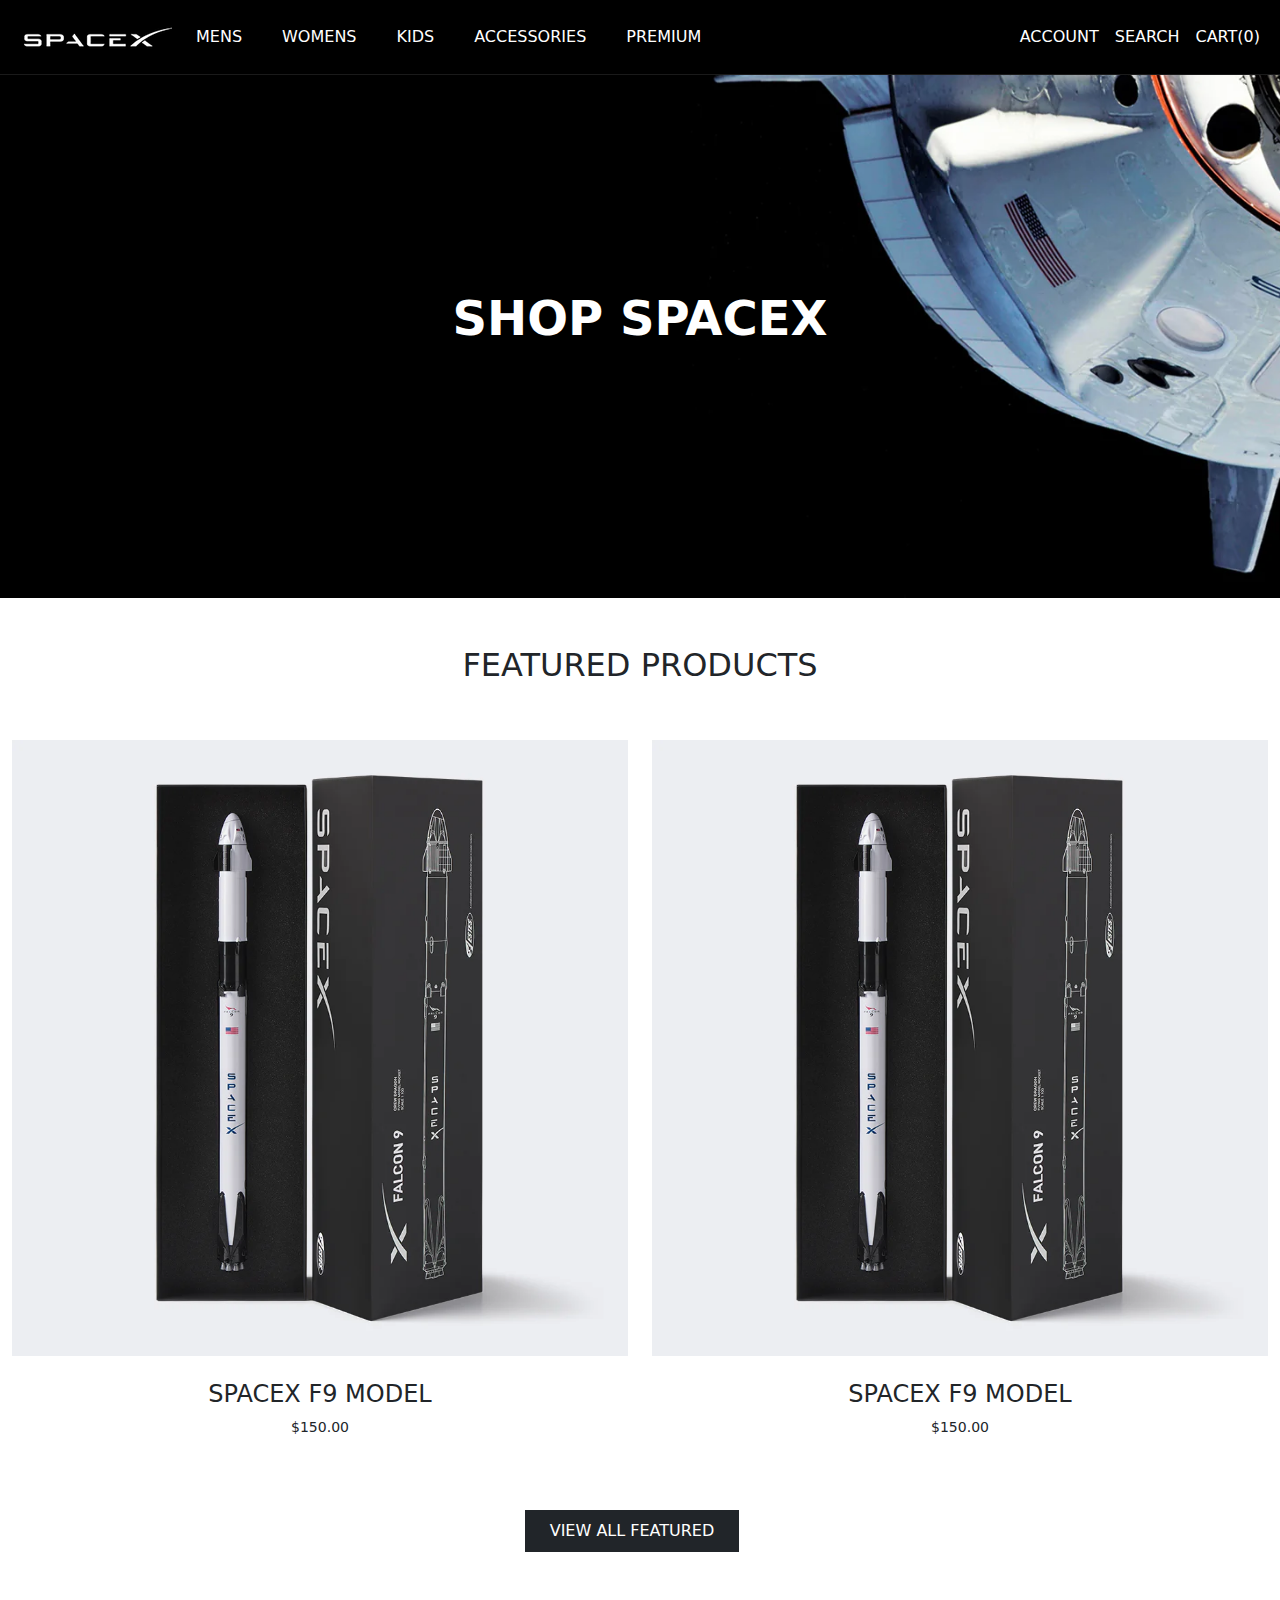
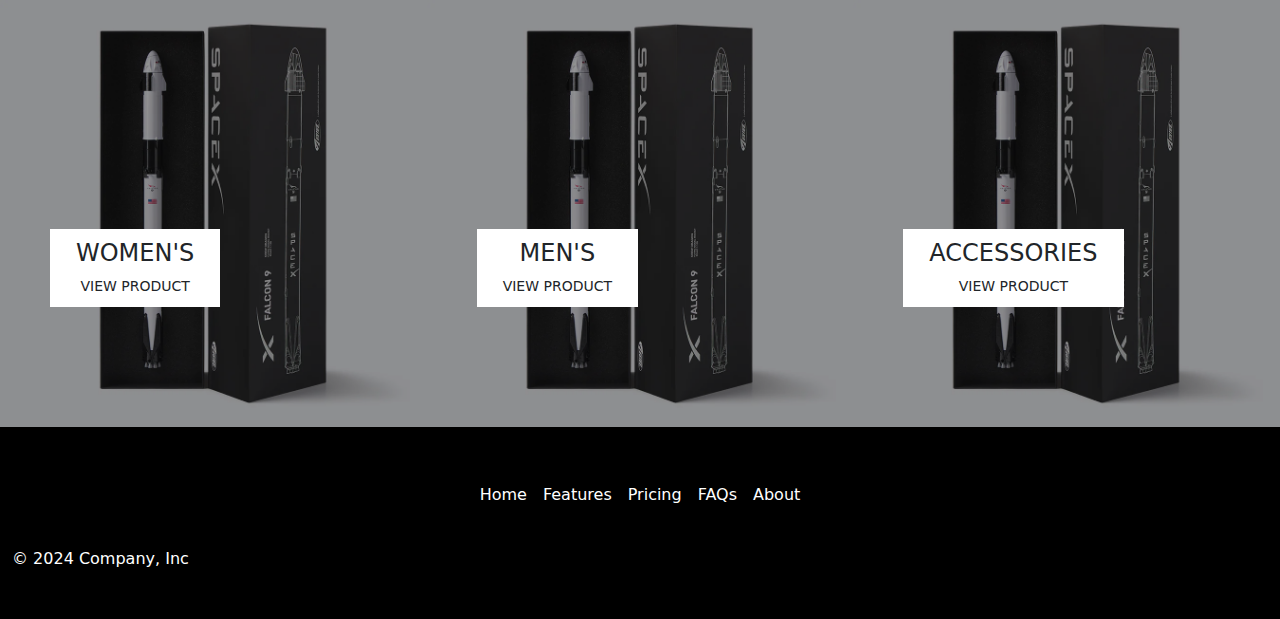
==== index.html @ 5f6f2166 "update" ====
<!doctype html>
<html lang="en" data-bs-theme="auto">

<head>
  <meta charset="utf-8">
  <meta name="viewport" content="width=device-width, initial-scale=1">
  <meta name="description" content="">
  <meta name="author" content="Mark Otto, Jacob Thornton, and Bootstrap contributors">
  <meta name="generator" content="Hugo 0.111.3">
  <title>Spacex - Using bootstrap version 5</title>

  <link rel="canonical" href="https://getbootstrap.com/docs/5.3/examples/carousel/">

  <!-- Bootstrap -->
  <link href="assets/css/bootstrap.min.css" rel="stylesheet">
  <!-- Custom styles for this template -->
  <link href="assets/css/style.css" rel="stylesheet">
</head>

<body>
  <!-- Start:Header  -->
  <header data-bs-theme="black">
    <nav class="navbar navbar-expand-md navbar-dark fixed-top bg-black border-bottom">
      <div class="container-fluid">
        <a class="navbar-brand" href="#">
          <img src="assets/img/spacex-logo.jpg" />
        </a>
        <button class="navbar-toggler" type="button" data-bs-toggle="collapse" data-bs-target="#navbarCollapse"
          aria-controls="navbarCollapse" aria-expanded="false" aria-label="Toggle navigation">
          <span class="navbar-toggler-icon"></span>
        </button>
        <div class="collapse navbar-collapse" id="navbarCollapse">
          <ul class="navbar-nav me-auto mb-2 mb-md-0">
            <li class="nav-item dropdown pe-4">
              <a class="nav-link dropdown-toggle" href="#" id="dropdown01" data-bs-toggle="dropdown">MENS</a>
              <div class="dropdown-menu rounded-0" aria-labelledby="dropdown01">
                <a class="dropdown-item" href="#">Shirts</a>
                <a class="dropdown-item" href="#">Outerwear</a>
                <a class="dropdown-item" href="#">View All</a>
              </div>
            </li>

            <li class="nav-item dropdown pe-4">
              <a class="nav-link dropdown-toggle" href="#" id="dropdown01" data-bs-toggle="dropdown">WOMENS</a>
              <div class="dropdown-menu rounded-0" aria-labelledby="dropdown01">
                <a class="dropdown-item" href="#">Shirts</a>
                <a class="dropdown-item" href="#">Outerwear</a>
                <a class="dropdown-item" href="#">View All</a>
              </div>
            </li>

            <li class="nav-item dropdown pe-4">
              <a class="nav-link dropdown-toggle" href="#" id="dropdown01" data-bs-toggle="dropdown">KIDS</a>
              <div class="dropdown-menu rounded-0" aria-labelledby="dropdown01">
                <a class="dropdown-item" href="#">Shirts</a>
                <a class="dropdown-item" href="#">Outerwear</a>
                <a class="dropdown-item" href="#">View All</a>
              </div>
            </li>

            <li class="nav-item dropdown pe-4">
              <a class="nav-link dropdown-toggle" href="#" id="dropdown01" data-bs-toggle="dropdown">ACCESSORIES</a>
              <div class="dropdown-menu rounded-0" aria-labelledby="dropdown01">
                <a class="dropdown-item" href="#">View All</a>
              </div>
            </li>
            <li class="nav-item dropdown pe-4">
              <a class="nav-link dropdown-toggle" href="#" id="dropdown01" data-bs-toggle="dropdown">PREMIUM</a>
              <div class="dropdown-menu rounded-0" aria-labelledby="dropdown01">
                <a class="dropdown-item" href="#">View All</a>
              </div>
            </li>
          </ul>
          <ul class="navbar-nav ms-auto mb-2 mb-md-0">
            <li class="nav-item">
              <a class="nav-link text-uppercase" aria-current="page" href="#">Account</a>
            </li>
            <li class="nav-item">
              <a class="nav-link text-uppercase" href="#">Search</a>
            </li>
            <li class="nav-item text-uppercase">
              <a class="nav-link" href="#">Cart(0)</a>
            </li>
          </ul>
        </div>
      </div>
    </nav>
  </header>
  <!-- End:Header  -->


  <main>

    <!-- Start:Hero Section -->
    <div
      class="bg-black text-secondary px-4 py-5 text-center bg-header d-flex align-items-center justify-content-center">
      <div class="py-5">
        <h1 class="display-5 fw-bold text-white">SHOP SPACEX</h1>

      </div>
    </div><!-- End:Recently Viewed -->

    <!-- Start:Featured Product -->
    <div class="container-fluid text-center">
      <div class="row">
        <div class="col-md-12">
          <h2 class="py-5">FEATURED PRODUCTS</h2>
        </div>
      </div>
      <div class="row">
        <div class="col-md-6">
          <div class="featureContent">
            <div class="featuredHoveredImg">
              <img src="assets/img/product-nonhover.jpg" class="nonHoveredImage img-fluid" />
              <img src="assets/img/product-hover.jpg" class="hoveredImage img-fluid" />
            </div>
            <div class="py-4">
              <h4>SPACEX F9 MODEL</h4>
              <p>$150.00</p>
            </div>
          </div>
        </div>
        <div class="col-md-6">
          <div class="featureContent">
            <div class="featuredHoveredImg">
              <img src="assets/img/product-nonhover.jpg" class="nonHoveredImage img-fluid" />
              <img src="assets/img/product-hover.jpg" class="hoveredImage img-fluid" />
            </div>
            <div class="py-4">
              <h4>SPACEX F9 MODEL</h4>
              <p>$150.00</p>
            </div>
          </div>
        </div>
      </div>
      <div class="row py-5">
        <div class="col-md-12">
          <button type="button" class="btn btn-dark btn-lg px-4 me-sm-3 rounded-0 btn-featured">VIEW ALL
            FEATURED</button>
        </div>
      </div>
    </div>
    <div class="container-fluid text-center px-0">
      <div class="d-md-flex">
        <div class="col-md-4">
          <div class="featureContent position-relative featureContentDarkbg">
            <div class="featuredHoveredImg">
              <img src="assets/img/product-nonhover.jpg" class="nonHoveredImage img-fluid" />
              <img src="assets/img/product-hover.jpg" class="hoveredImage img-fluid" />
              <a class="categoriesButton btn btn-lg btn-white rounded-0 px-4" href="">
                <h4>WOMEN'S</h4>
                <p>VIEW PRODUCT</p>
              </a>
            </div>
          </div>
        </div>
        <div class="col-md-4">
          <div class="featureContent position-relative featureContentDarkbg">
            <div class="featuredHoveredImg">
              <img src="assets/img/product-nonhover.jpg" class="nonHoveredImage img-fluid" />
              <img src="assets/img/product-hover.jpg" class="hoveredImage img-fluid" />
              <a class="categoriesButton btn btn-lg btn-white rounded-0 px-4" href="">
                <h4>MEN'S</h4>
                <p>VIEW PRODUCT</p>
              </a>
            </div>
          </div>
        </div>
        <div class="col-md-4">
          <div class="featureContent position-relative featureContentDarkbg">
            <div class="featuredHoveredImg">
              <img src="assets/img/product-nonhover.jpg" class="nonHoveredImage img-fluid" />
              <img src="assets/img/product-hover.jpg" class="hoveredImage img-fluid" />
              <a class="categoriesButton btn btn-lg btn-white rounded-0 px-4" href="">
                <h4>ACCESSORIES</h4>
                <p>VIEW PRODUCT</p>
              </a>
            </div>
          </div>
        </div>
      </div>
    </div>

    <!-- Start:Footer-->
    <footer class="bg-black py-5">
      <div class="container-fluid">
        <ul class="nav justify-content-center pb-3 mb-3">
          <li class="nav-item"><a href="#" class="nav-link px-2">Home</a></li>
          <li class="nav-item"><a href="#" class="nav-link px-2">Features</a></li>
          <li class="nav-item"><a href="#" class="nav-link px-2">Pricing</a></li>
          <li class="nav-item"><a href="#" class="nav-link px-2">FAQs</a></li>
          <li class="nav-item"><a href="#" class="nav-link px-2">About</a></li>
        </ul>
        <p class="text-body-primary text-center text-md-start">&copy; 2024 Company, Inc</p>
      </div>
    </footer><!-- End:Recently Viewed -->
  </main>

  <!-- Start:Bootstrap Js-->
  <script src="assets/dist/js/bootstrap.bundle.min.js"></script>


</body>

</html>
---- assets/css/style.css ----
/* GLOBAL STYLES
-------------------------------------------------- */
/* Padding below the footer and lighter body text */

body {
    padding-top: 3rem;
    color: rgb(var(--bs-tertiary-color-rgb));
  }
  
  p {
    margin-bottom: 0;
  }
  
  /* Bg Color
  -------------------------------------------------- */
  
  .bg-black {
    background-color: #000000;
  }
  
  /*  Navlink
  ------------
  */
  
  .dropdown-toggle::after {
    content: "";
    display: none;
  }
  
  .navbar.border-bottom {
    border-color: rgba(255, 255, 255, .1)!important;
  }
  
  /* Featured Image
  -------------------------------------------------- */
  .hoveredImage {
    display: none;
  }
  
  .featuredHoveredImg:hover .hoveredImage{
    display: block;
  }
  .featuredHoveredImg:hover .nonHoveredImage {
    display: none;
  }
  
  
  /* Categories
  --------------------------
  */
  
  .categoriesButton {
    position: absolute;
    bottom: 120px;
    display: block;
    background-color: #ffffff;
    left: 50px;
    border: 2px transparent solid;
  }
  
  .categoriesButton:hover {
    border: 2px solid #fff;
    color: #fff;
  }
  
  .featureContentDarkbg::before {
    content: "";
    position: absolute;
    width: 100%;
    top: 0;
    bottom: 0;
    left: 0;
    right: 0;
    background-color: rgba(0, 0, 0, .4);
  }
  
  .youMayLike::before {
    content: "";
    display: none;
  }
  
  .featureContent h4 {
    font-size: 24px;
  }
  
  .featureContent p {
    font-size: 14px;
  }
  
  .btn-featured {
    font-size: 16px;
    font-weight: 400;
  }
  
  /* Vertical Scroll Enabled
  ----------------------------
  */
  
  .carousel {
    overflow: hidden;
  }
  
  .carousel-inner, .carousel, .carousel-item, .carousel-container {
    height: 100%;
    width: 100%;
    background-position: center center;
    background-size: cover;
  }
  
  span.cursor {cursor:pointer; }
  
  .number {
    width: 150px;
  }
  
  .minus, .plus{
    width:35px;
    height:35px;
    line-height: 28px;
    display: inline-block;
    vertical-align: middle;
    text-align: center;
    font-size: 30px;
  }
  input {
    height:34px;
    width: 60px;
    text-align: center;
    font-size: 26px;
    border:1px solid transparent;
    border-radius:4px;
    display: inline-block;
    vertical-align: middle;
  }
    
  /*  Cart Page
  -----------------------
  */
  
  .media-object {
    width: 120px;
  }
  
  .btn-link {
    color: #000000;
    text-transform: uppercase;
  }
  
  
  .table td {
    padding: 30px 0;
  }
  
  /*  Carousel
  =======================
  */
  
  .carousel-container .carousel-container .carousel-item-prev:not(.carousel-item-end), .active.carousel-item-start {
    transform: translate3d(0, -100%, 0);
    -webkit-transform: translate3d(0, -100%, 0);
    -moz-transform: translate3d(0, -100%, 0);
    -ms-transform: translate3d(0, -100%, 0);
    -o-transform: translate3d(0, -100%, 0);
  }
  
  .carousel-container .carousel-item-next:not(.carousel-item-start), .active.carousel-item-end {
    transform: translate3d(0, 100%, 0);
    -webkit-transform: translate3d(0, 100%, 0);
    -ms-transform: translate3d(0, 100%, 0);
    -moz-transform: translate3d(0, 100%, 0);
    -o-transform: translate3d(0, 100%, 0);
  }
  
  .carousel-indicators [data-bs-target]::marker {
    content: "";
    display: none;
  }
  
  .carousel-container .carousel-indicators {
    top: 0;
    margin: auto;
    height: 20px;
    left: 30px;
    right: auto;
    display: block;
  }
  
  .carousel-indicators [data-bs-target] {
    background: none;
    border: 2px solid white;
    border-radius: 12px;
    width: 12px;
    height: 12px;
    margin-bottom: 5px;
  }
  
  .carousel-indicators li.active {
    background: white;
  }
  
  .carousel-control-next-icon, .carousel-control-prev-icon {
    width: 4rem;
    height: 4rem;
    position: fixed;
    top: 95%;
    left: 50%;
    transform: translate(-50%, -50%) rotate(90deg);
    z-index: -1;
  }
  
  .carousel-control-prev-icon {
    top: 5%;
  }
  
  .unclickable {
    pointer-events: none;
  }
  
  .clickable {
    pointer-events: all;
  }
  
  /* Estimator
  ---------------------
  */
  
  .Panel {
    position: relative;
    border: 1px solid #e7e7e7;
    padding: 60px 24px;
  }
  
  .Panel input[type="text"],
  .Panel select,
  .Panel button {
    height: 46px;
  }
  
  .Panel__Title {
    position: absolute;
    top: 0;
    left: 50%;
    margin: 0;
    padding: 0 14px 0 18px;
    transform: translate(-50%,-50%);
    background: white;
    white-space: nowrap;
  }
  
  /* Gallery
  -------------------
  */
  
  .img-fluid {
    width: 100%;
  }
  
  .galleryIndicator {
    position: relative;
  }
  
  .galleryIndicator [data-bs-target] {
    background-color:grey;
  }
  
  .galleryIndicator li.active {
    background-color: black;
  }
  
  
  
  /* FOOTER
  -------------------------------------------------- */
  
  .bg-black ul li a.nav-link ,
  .bg-black p{
    color: #fff;
  }
  
  .bg-header {
    background: none;
  }
  
  
  
  
  /* rtl:end:remove */
  
  
  /*  Internal Style Sheet
  -------------------------
  */
  
  .bd-placeholder-img {
    font-size: 1.125rem;
    text-anchor: middle;
    -webkit-user-select: none;
    -moz-user-select: none;
    user-select: none;
  }
  
  @media (min-width: 768px) {
    .bd-placeholder-img-lg {
      font-size: 3.5rem;
    }
    .bg-header {
      min-height: 550px;
    }
    .bg-header {
      background-image: url(../img/header-bg.jpg);
      background-repeat: no-repeat;
      background-size: cover;
    }
  }
  
  .b-example-divider {
    width: 100%;
    height: 3rem;
    background-color: rgba(0, 0, 0, .1);
    border: solid rgba(0, 0, 0, .15);
    border-width: 1px 0;
    box-shadow: inset 0 .5em 1.5em rgba(0, 0, 0, .1), inset 0 .125em .5em rgba(0, 0, 0, .15);
  }
  
  .b-example-vr {
    flex-shrink: 0;
    width: 1.5rem;
    height: 100vh;
  }
  
  .bi {
    vertical-align: -.125em;
    fill: currentColor;
  }
  
  .nav-scroller {
    position: relative;
    z-index: 2;
    height: 2.75rem;
    overflow-y: hidden;
  }
  
  .nav-scroller .nav {
    display: flex;
    flex-wrap: nowrap;
    padding-bottom: 1rem;
    margin-top: -1px;
    overflow-x: auto;
    text-align: center;
    white-space: nowrap;
    -webkit-overflow-scrolling: touch;
  }
  
  .btn-bd-primary {
    --bd-violet-bg: #712cf9;
    --bd-violet-rgb: 112.520718, 44.062154, 249.437846;
    --bs-btn-font-weight: 600;
    --bs-btn-color: var(--bs-white);
    --bs-btn-bg: var(--bd-violet-bg);
    --bs-btn-border-color: var(--bd-violet-bg);
    --bs-btn-hover-color: var(--bs-white);
    --bs-btn-hover-bg: #6528e0;
    --bs-btn-hover-border-color: #6528e0;
    --bs-btn-focus-shadow-rgb: var(--bd-violet-rgb);
    --bs-btn-active-color: var(--bs-btn-hover-color);
    --bs-btn-active-bg: #5a23c8;
    --bs-btn-active-border-color: #5a23c8;
  }
  .bd-mode-toggle {
    z-index: 1500;
  }
  
  /* RESPONSIVE CSS
  -------------------------------------------------- */
  
  @media (min-width: 40em) {
    /* Bump up size of carousel content */
    .carousel-caption p {
      margin-bottom: 1.25rem;
      font-size: 1.25rem;
      line-height: 1.4;
    }
  
    .featurette-heading {
      font-size: 50px;
    }
  }
  
  @media (min-width: 62em) {
    .featurette-heading {
      margin-top: 7rem;
    }
  }
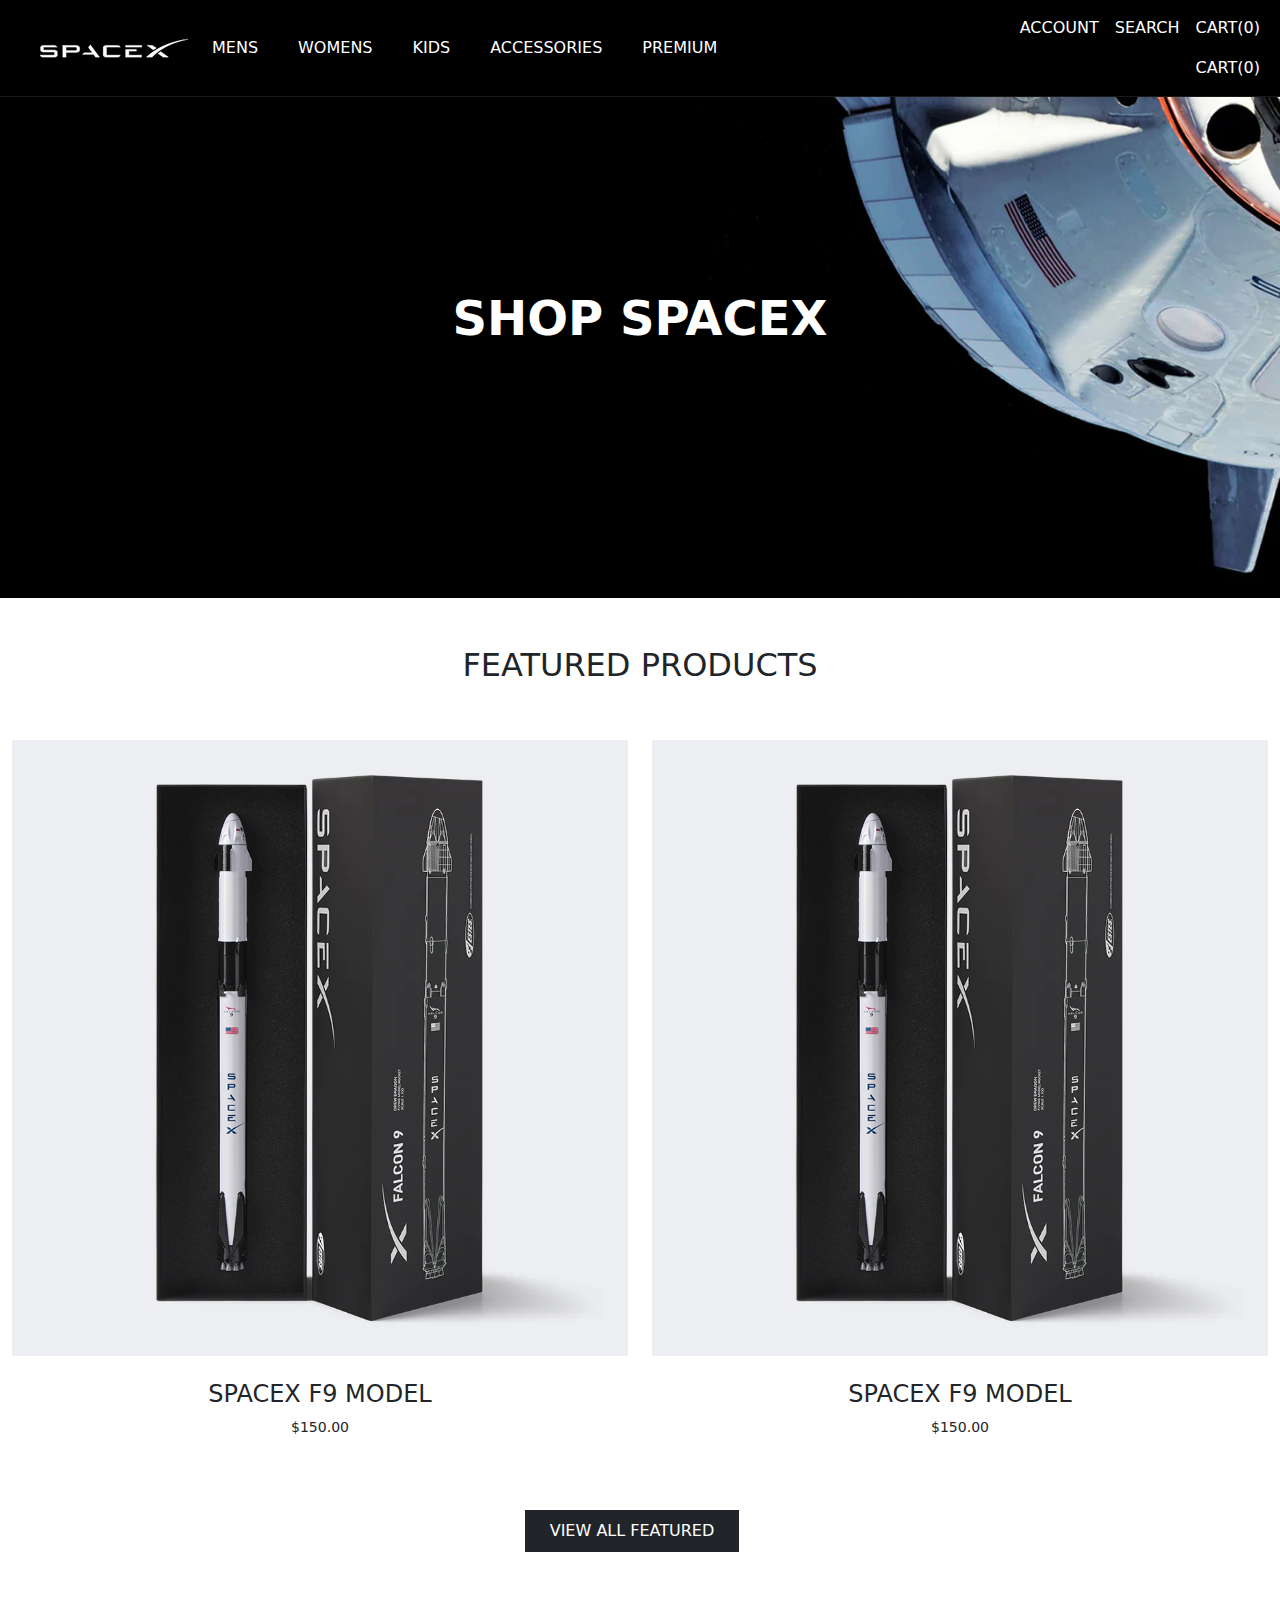
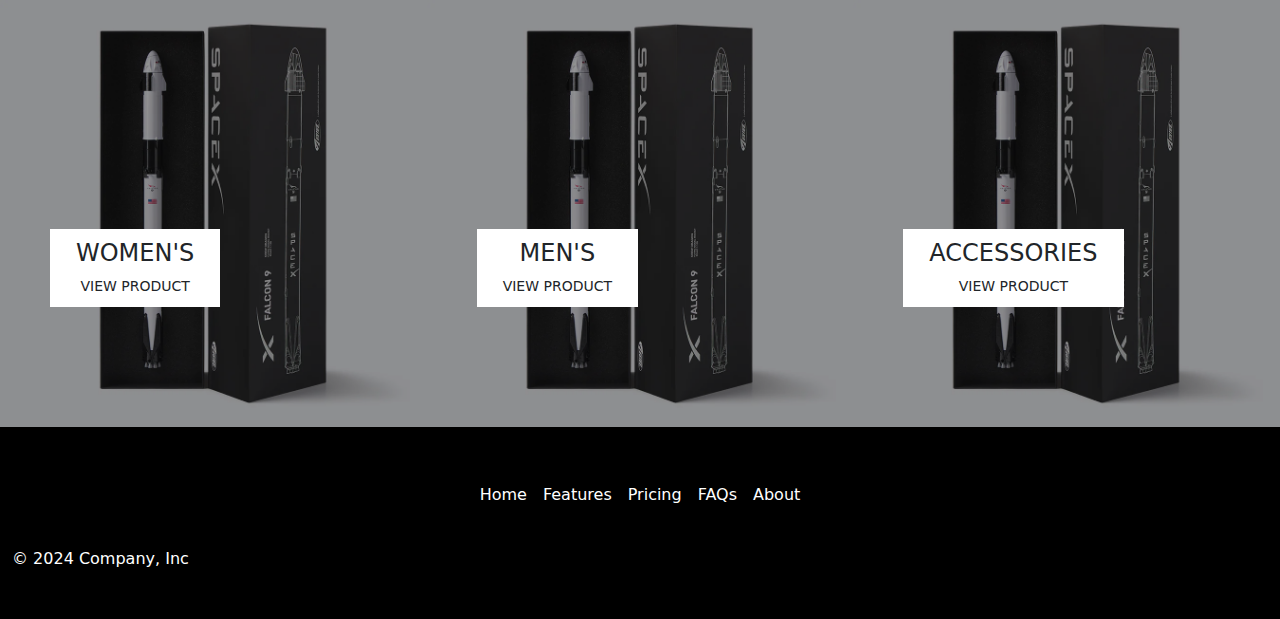
==== commit 9bc0dc0b: "update" ====
--- a/index.html
+++ b/index.html
@@ -22,7 +22,11 @@
   <header data-bs-theme="black">
     <nav class="navbar navbar-expand-md navbar-dark fixed-top bg-black border-bottom">
       <div class="container-fluid">
+
+        <a class="navbar-brand" href="index.html">
+
         <a class="navbar-brand" href="#">
+
           <img src="assets/img/spacex-logo.jpg" />
         </a>
         <button class="navbar-toggler" type="button" data-bs-toggle="collapse" data-bs-target="#navbarCollapse"
@@ -32,18 +36,30 @@
         <div class="collapse navbar-collapse" id="navbarCollapse">
           <ul class="navbar-nav me-auto mb-2 mb-md-0">
             <li class="nav-item dropdown pe-4">
+
+              <a class="nav-link dropdown-toggle" href="details.html" id="dropdown01" data-bs-toggle="dropdown">MENS</a>
+              <div class="dropdown-menu rounded-0" aria-labelledby="dropdown01">
+                <a class="dropdown-item" href="list.html">Shirts</a>
+
               <a class="nav-link dropdown-toggle" href="#" id="dropdown01" data-bs-toggle="dropdown">MENS</a>
               <div class="dropdown-menu rounded-0" aria-labelledby="dropdown01">
                 <a class="dropdown-item" href="#">Shirts</a>
+
                 <a class="dropdown-item" href="#">Outerwear</a>
                 <a class="dropdown-item" href="#">View All</a>
               </div>
             </li>
 
             <li class="nav-item dropdown pe-4">
+
+              <a class="nav-link dropdown-toggle" href="details.html" id="dropdown01" data-bs-toggle="dropdown">WOMENS</a>
+              <div class="dropdown-menu rounded-0" aria-labelledby="dropdown01">
+                <a class="dropdown-item" href="list.html">Shirts</a>
+
               <a class="nav-link dropdown-toggle" href="#" id="dropdown01" data-bs-toggle="dropdown">WOMENS</a>
               <div class="dropdown-menu rounded-0" aria-labelledby="dropdown01">
                 <a class="dropdown-item" href="#">Shirts</a>
+
                 <a class="dropdown-item" href="#">Outerwear</a>
                 <a class="dropdown-item" href="#">View All</a>
               </div>
@@ -79,7 +95,11 @@
               <a class="nav-link text-uppercase" href="#">Search</a>
             </li>
             <li class="nav-item text-uppercase">
+
+              <a class="nav-link" href="cart.html">Cart(0)</a>
+
               <a class="nav-link" href="#">Cart(0)</a>
+
             </li>
           </ul>
         </div>
--- a/assets/css/style.css
+++ b/assets/css/style.css
@@ -1,394 +1,790 @@
-/* GLOBAL STYLES
--------------------------------------------------- */
-/* Padding below the footer and lighter body text */
-
-body {
-    padding-top: 3rem;
-    color: rgb(var(--bs-tertiary-color-rgb));
-  }
-  
-  p {
-    margin-bottom: 0;
-  }
-  
-  /* Bg Color
-  -------------------------------------------------- */
-  
-  .bg-black {
-    background-color: #000000;
-  }
-  
-  /*  Navlink
-  ------------
-  */
-  
-  .dropdown-toggle::after {
-    content: "";
-    display: none;
-  }
-  
-  .navbar.border-bottom {
-    border-color: rgba(255, 255, 255, .1)!important;
-  }
-  
-  /* Featured Image
-  -------------------------------------------------- */
-  .hoveredImage {
-    display: none;
-  }
-  
-  .featuredHoveredImg:hover .hoveredImage{
-    display: block;
-  }
-  .featuredHoveredImg:hover .nonHoveredImage {
-    display: none;
-  }
-  
-  
-  /* Categories
-  --------------------------
-  */
-  
-  .categoriesButton {
-    position: absolute;
-    bottom: 120px;
-    display: block;
-    background-color: #ffffff;
-    left: 50px;
-    border: 2px transparent solid;
-  }
-  
-  .categoriesButton:hover {
-    border: 2px solid #fff;
-    color: #fff;
-  }
-  
-  .featureContentDarkbg::before {
-    content: "";
-    position: absolute;
-    width: 100%;
-    top: 0;
-    bottom: 0;
-    left: 0;
-    right: 0;
-    background-color: rgba(0, 0, 0, .4);
-  }
-  
-  .youMayLike::before {
-    content: "";
-    display: none;
-  }
-  
-  .featureContent h4 {
-    font-size: 24px;
-  }
-  
-  .featureContent p {
-    font-size: 14px;
-  }
-  
-  .btn-featured {
-    font-size: 16px;
-    font-weight: 400;
-  }
-  
-  /* Vertical Scroll Enabled
-  ----------------------------
-  */
-  
-  .carousel {
-    overflow: hidden;
-  }
-  
-  .carousel-inner, .carousel, .carousel-item, .carousel-container {
-    height: 100%;
-    width: 100%;
-    background-position: center center;
-    background-size: cover;
-  }
-  
-  span.cursor {cursor:pointer; }
-  
-  .number {
-    width: 150px;
-  }
-  
-  .minus, .plus{
-    width:35px;
-    height:35px;
-    line-height: 28px;
-    display: inline-block;
-    vertical-align: middle;
-    text-align: center;
-    font-size: 30px;
-  }
-  input {
-    height:34px;
-    width: 60px;
-    text-align: center;
-    font-size: 26px;
-    border:1px solid transparent;
-    border-radius:4px;
-    display: inline-block;
-    vertical-align: middle;
-  }
-    
-  /*  Cart Page
-  -----------------------
-  */
-  
-  .media-object {
-    width: 120px;
-  }
-  
-  .btn-link {
-    color: #000000;
-    text-transform: uppercase;
-  }
-  
-  
-  .table td {
-    padding: 30px 0;
-  }
-  
-  /*  Carousel
-  =======================
-  */
-  
-  .carousel-container .carousel-container .carousel-item-prev:not(.carousel-item-end), .active.carousel-item-start {
-    transform: translate3d(0, -100%, 0);
-    -webkit-transform: translate3d(0, -100%, 0);
-    -moz-transform: translate3d(0, -100%, 0);
-    -ms-transform: translate3d(0, -100%, 0);
-    -o-transform: translate3d(0, -100%, 0);
-  }
-  
-  .carousel-container .carousel-item-next:not(.carousel-item-start), .active.carousel-item-end {
-    transform: translate3d(0, 100%, 0);
-    -webkit-transform: translate3d(0, 100%, 0);
-    -ms-transform: translate3d(0, 100%, 0);
-    -moz-transform: translate3d(0, 100%, 0);
-    -o-transform: translate3d(0, 100%, 0);
-  }
-  
-  .carousel-indicators [data-bs-target]::marker {
-    content: "";
-    display: none;
-  }
-  
-  .carousel-container .carousel-indicators {
-    top: 0;
-    margin: auto;
-    height: 20px;
-    left: 30px;
-    right: auto;
-    display: block;
-  }
-  
-  .carousel-indicators [data-bs-target] {
-    background: none;
-    border: 2px solid white;
-    border-radius: 12px;
-    width: 12px;
-    height: 12px;
-    margin-bottom: 5px;
-  }
-  
-  .carousel-indicators li.active {
-    background: white;
-  }
-  
-  .carousel-control-next-icon, .carousel-control-prev-icon {
-    width: 4rem;
-    height: 4rem;
-    position: fixed;
-    top: 95%;
-    left: 50%;
-    transform: translate(-50%, -50%) rotate(90deg);
-    z-index: -1;
-  }
-  
-  .carousel-control-prev-icon {
-    top: 5%;
-  }
-  
-  .unclickable {
-    pointer-events: none;
-  }
-  
-  .clickable {
-    pointer-events: all;
-  }
-  
-  /* Estimator
-  ---------------------
-  */
-  
-  .Panel {
-    position: relative;
-    border: 1px solid #e7e7e7;
-    padding: 60px 24px;
-  }
-  
-  .Panel input[type="text"],
-  .Panel select,
-  .Panel button {
-    height: 46px;
-  }
-  
-  .Panel__Title {
-    position: absolute;
-    top: 0;
-    left: 50%;
-    margin: 0;
-    padding: 0 14px 0 18px;
-    transform: translate(-50%,-50%);
-    background: white;
-    white-space: nowrap;
-  }
-  
-  /* Gallery
-  -------------------
-  */
-  
-  .img-fluid {
-    width: 100%;
-  }
-  
-  .galleryIndicator {
-    position: relative;
-  }
-  
-  .galleryIndicator [data-bs-target] {
-    background-color:grey;
-  }
-  
-  .galleryIndicator li.active {
-    background-color: black;
-  }
-  
-  
-  
-  /* FOOTER
-  -------------------------------------------------- */
-  
-  .bg-black ul li a.nav-link ,
-  .bg-black p{
-    color: #fff;
-  }
-  
-  .bg-header {
-    background: none;
-  }
-  
-  
-  
-  
-  /* rtl:end:remove */
-  
-  
-  /*  Internal Style Sheet
-  -------------------------
-  */
-  
-  .bd-placeholder-img {
-    font-size: 1.125rem;
-    text-anchor: middle;
-    -webkit-user-select: none;
-    -moz-user-select: none;
-    user-select: none;
-  }
-  
-  @media (min-width: 768px) {
-    .bd-placeholder-img-lg {
-      font-size: 3.5rem;
-    }
-    .bg-header {
-      min-height: 550px;
-    }
-    .bg-header {
-      background-image: url(../img/header-bg.jpg);
-      background-repeat: no-repeat;
-      background-size: cover;
-    }
-  }
-  
-  .b-example-divider {
-    width: 100%;
-    height: 3rem;
-    background-color: rgba(0, 0, 0, .1);
-    border: solid rgba(0, 0, 0, .15);
-    border-width: 1px 0;
-    box-shadow: inset 0 .5em 1.5em rgba(0, 0, 0, .1), inset 0 .125em .5em rgba(0, 0, 0, .15);
-  }
-  
-  .b-example-vr {
-    flex-shrink: 0;
-    width: 1.5rem;
-    height: 100vh;
-  }
-  
-  .bi {
-    vertical-align: -.125em;
-    fill: currentColor;
-  }
-  
-  .nav-scroller {
-    position: relative;
-    z-index: 2;
-    height: 2.75rem;
-    overflow-y: hidden;
-  }
-  
-  .nav-scroller .nav {
-    display: flex;
-    flex-wrap: nowrap;
-    padding-bottom: 1rem;
-    margin-top: -1px;
-    overflow-x: auto;
-    text-align: center;
-    white-space: nowrap;
-    -webkit-overflow-scrolling: touch;
-  }
-  
-  .btn-bd-primary {
-    --bd-violet-bg: #712cf9;
-    --bd-violet-rgb: 112.520718, 44.062154, 249.437846;
-    --bs-btn-font-weight: 600;
-    --bs-btn-color: var(--bs-white);
-    --bs-btn-bg: var(--bd-violet-bg);
-    --bs-btn-border-color: var(--bd-violet-bg);
-    --bs-btn-hover-color: var(--bs-white);
-    --bs-btn-hover-bg: #6528e0;
-    --bs-btn-hover-border-color: #6528e0;
-    --bs-btn-focus-shadow-rgb: var(--bd-violet-rgb);
-    --bs-btn-active-color: var(--bs-btn-hover-color);
-    --bs-btn-active-bg: #5a23c8;
-    --bs-btn-active-border-color: #5a23c8;
-  }
-  .bd-mode-toggle {
-    z-index: 1500;
-  }
-  
-  /* RESPONSIVE CSS
-  -------------------------------------------------- */
-  
-  @media (min-width: 40em) {
-    /* Bump up size of carousel content */
-    .carousel-caption p {
-      margin-bottom: 1.25rem;
-      font-size: 1.25rem;
-      line-height: 1.4;
-    }
-  
-    .featurette-heading {
-      font-size: 50px;
-    }
-  }
-  
-  @media (min-width: 62em) {
-    .featurette-heading {
-      margin-top: 7rem;
-    }
-  }
+
+/* GLOBAL STYLES
+-------------------------------------------------- */
+/* Padding below the footer and lighter body text */
+
+body {
+    padding-top: 3rem;
+    color: rgb(var(--bs-tertiary-color-rgb));
+  }
+  
+  p {
+    margin-bottom: 0;
+  }
+  
+  /* Bg Color
+  -------------------------------------------------- */
+  
+  .bg-black {
+    background-color: #000000;
+  }
+  
+  /*  Navlink
+  ------------
+  */
+  
+  .dropdown-toggle::after {
+    content: "";
+    display: none;
+  }
+  
+  .navbar.border-bottom {
+    border-color: rgba(255, 255, 255, .1)!important;
+  }
+  
+  /* Featured Image
+  -------------------------------------------------- */
+  .hoveredImage {
+    display: none;
+  }
+  
+  .featuredHoveredImg:hover .hoveredImage{
+    display: block;
+  }
+  .featuredHoveredImg:hover .nonHoveredImage {
+    display: none;
+  }
+  
+  
+  /* Categories
+  --------------------------
+  */
+  
+  .categoriesButton {
+    position: absolute;
+    bottom: 120px;
+    display: block;
+    background-color: #ffffff;
+    left: 50px;
+    border: 2px transparent solid;
+  }
+  
+  .categoriesButton:hover {
+    border: 2px solid #fff;
+    color: #fff;
+  }
+  
+  .featureContentDarkbg::before {
+    content: "";
+    position: absolute;
+    width: 100%;
+    top: 0;
+    bottom: 0;
+    left: 0;
+    right: 0;
+    background-color: rgba(0, 0, 0, .4);
+  }
+  
+  .youMayLike::before {
+    content: "";
+    display: none;
+  }
+  
+  .featureContent h4 {
+    font-size: 24px;
+  }
+  
+  .featureContent p {
+    font-size: 14px;
+  }
+  
+  .btn-featured {
+    font-size: 16px;
+    font-weight: 400;
+  }
+  
+  /* Vertical Scroll Enabled
+  ----------------------------
+  */
+  
+  .carousel {
+    overflow: hidden;
+  }
+  
+  .carousel-inner, .carousel, .carousel-item, .carousel-container {
+    height: 100%;
+    width: 100%;
+    background-position: center center;
+    background-size: cover;
+  }
+  
+  span.cursor {cursor:pointer; }
+  
+  .number {
+    width: 150px;
+  }
+  
+  .minus, .plus{
+    width:35px;
+    height:35px;
+    line-height: 28px;
+    display: inline-block;
+    vertical-align: middle;
+    text-align: center;
+    font-size: 30px;
+  }
+  input {
+    height:34px;
+    width: 60px;
+    text-align: center;
+    font-size: 26px;
+    border:1px solid transparent;
+    border-radius:4px;
+    display: inline-block;
+    vertical-align: middle;
+  }
+    
+  /*  Cart Page
+  -----------------------
+  */
+  
+  .media-object {
+    width: 120px;
+  }
+  
+  .btn-link {
+    color: #000000;
+    text-transform: uppercase;
+  }
+  
+  
+  .table td {
+    padding: 30px 0;
+  }
+  
+  /*  Carousel
+  =======================
+  */
+  
+  .carousel-container .carousel-container .carousel-item-prev:not(.carousel-item-end), .active.carousel-item-start {
+    transform: translate3d(0, -100%, 0);
+    -webkit-transform: translate3d(0, -100%, 0);
+    -moz-transform: translate3d(0, -100%, 0);
+    -ms-transform: translate3d(0, -100%, 0);
+    -o-transform: translate3d(0, -100%, 0);
+  }
+  
+  .carousel-container .carousel-item-next:not(.carousel-item-start), .active.carousel-item-end {
+    transform: translate3d(0, 100%, 0);
+    -webkit-transform: translate3d(0, 100%, 0);
+    -ms-transform: translate3d(0, 100%, 0);
+    -moz-transform: translate3d(0, 100%, 0);
+    -o-transform: translate3d(0, 100%, 0);
+  }
+  
+  .carousel-indicators [data-bs-target]::marker {
+    content: "";
+    display: none;
+  }
+  
+  .carousel-container .carousel-indicators {
+    top: 0;
+    margin: auto;
+    height: 20px;
+    left: 30px;
+    right: auto;
+    display: block;
+  }
+  
+  .carousel-indicators [data-bs-target] {
+    background: none;
+    border: 2px solid white;
+    border-radius: 12px;
+    width: 12px;
+    height: 12px;
+    margin-bottom: 5px;
+  }
+  
+  .carousel-indicators li.active {
+    background: white;
+  }
+  
+  .carousel-control-next-icon, .carousel-control-prev-icon {
+    width: 4rem;
+    height: 4rem;
+    position: fixed;
+    top: 95%;
+    left: 50%;
+    transform: translate(-50%, -50%) rotate(90deg);
+    z-index: -1;
+  }
+  
+  .carousel-control-prev-icon {
+    top: 5%;
+  }
+  
+  .unclickable {
+    pointer-events: none;
+  }
+  
+  .clickable {
+    pointer-events: all;
+  }
+  
+  /* Estimator
+  ---------------------
+  */
+  
+  .Panel {
+    position: relative;
+    border: 1px solid #e7e7e7;
+    padding: 60px 24px;
+  }
+  
+  .Panel input[type="text"],
+  .Panel select,
+  .Panel button {
+    height: 46px;
+  }
+  
+  .Panel__Title {
+    position: absolute;
+    top: 0;
+    left: 50%;
+    margin: 0;
+    padding: 0 14px 0 18px;
+    transform: translate(-50%,-50%);
+    background: white;
+    white-space: nowrap;
+  }
+  
+  /* Gallery
+  -------------------
+  */
+  
+  .img-fluid {
+    width: 100%;
+  }
+  
+  .galleryIndicator {
+    position: relative;
+  }
+  
+  .galleryIndicator [data-bs-target] {
+    background-color:grey;
+  }
+  
+  .galleryIndicator li.active {
+    background-color: black;
+  }
+  
+  
+  
+  /* FOOTER
+  -------------------------------------------------- */
+  
+  .bg-black ul li a.nav-link ,
+  .bg-black p{
+    color: #fff;
+  }
+  
+  .bg-header {
+    background: none;
+  }
+  
+  
+  
+  
+  /* rtl:end:remove */
+  
+  
+  /*  Internal Style Sheet
+  -------------------------
+  */
+  
+  .bd-placeholder-img {
+    font-size: 1.125rem;
+    text-anchor: middle;
+    -webkit-user-select: none;
+    -moz-user-select: none;
+    user-select: none;
+  }
+  
+  @media (min-width: 768px) {
+    .bd-placeholder-img-lg {
+      font-size: 3.5rem;
+    }
+    .bg-header {
+      min-height: 550px;
+    }
+    .bg-header {
+      background-image: url(../img/header-bg.jpg);
+      background-repeat: no-repeat;
+      background-size: cover;
+    }
+  }
+  
+  .b-example-divider {
+    width: 100%;
+    height: 3rem;
+    background-color: rgba(0, 0, 0, .1);
+    border: solid rgba(0, 0, 0, .15);
+    border-width: 1px 0;
+    box-shadow: inset 0 .5em 1.5em rgba(0, 0, 0, .1), inset 0 .125em .5em rgba(0, 0, 0, .15);
+  }
+  
+  .b-example-vr {
+    flex-shrink: 0;
+    width: 1.5rem;
+    height: 100vh;
+  }
+  
+  .bi {
+    vertical-align: -.125em;
+    fill: currentColor;
+  }
+  
+  .nav-scroller {
+    position: relative;
+    z-index: 2;
+    height: 2.75rem;
+    overflow-y: hidden;
+  }
+  
+  .nav-scroller .nav {
+    display: flex;
+    flex-wrap: nowrap;
+    padding-bottom: 1rem;
+    margin-top: -1px;
+    overflow-x: auto;
+    text-align: center;
+    white-space: nowrap;
+    -webkit-overflow-scrolling: touch;
+  }
+  
+  .btn-bd-primary {
+    --bd-violet-bg: #712cf9;
+    --bd-violet-rgb: 112.520718, 44.062154, 249.437846;
+    --bs-btn-font-weight: 600;
+    --bs-btn-color: var(--bs-white);
+    --bs-btn-bg: var(--bd-violet-bg);
+    --bs-btn-border-color: var(--bd-violet-bg);
+    --bs-btn-hover-color: var(--bs-white);
+    --bs-btn-hover-bg: #6528e0;
+    --bs-btn-hover-border-color: #6528e0;
+    --bs-btn-focus-shadow-rgb: var(--bd-violet-rgb);
+    --bs-btn-active-color: var(--bs-btn-hover-color);
+    --bs-btn-active-bg: #5a23c8;
+    --bs-btn-active-border-color: #5a23c8;
+  }
+  .bd-mode-toggle {
+    z-index: 1500;
+  }
+  
+  /* RESPONSIVE CSS
+  -------------------------------------------------- */
+  
+  @media (min-width: 40em) {
+    /* Bump up size of carousel content */
+    .carousel-caption p {
+      margin-bottom: 1.25rem;
+      font-size: 1.25rem;
+      line-height: 1.4;
+    }
+  
+    .featurette-heading {
+      font-size: 50px;
+    }
+  }
+  
+  @media (min-width: 62em) {
+    .featurette-heading {
+      margin-top: 7rem;
+    }
+  }
+
+/* GLOBAL STYLES
+-------------------------------------------------- */
+/* Padding below the footer and lighter body text */
+
+body {
+    padding-top: 3rem;
+    color: rgb(var(--bs-tertiary-color-rgb));
+  }
+  
+  p {
+    margin-bottom: 0;
+  }
+  
+  /* Bg Color
+  -------------------------------------------------- */
+  
+  .bg-black {
+    background-color: #000000;
+  }
+  
+  /*  Navlink
+  ------------
+  */
+  
+  .dropdown-toggle::after {
+    content: "";
+    display: none;
+  }
+  
+  .navbar.border-bottom {
+    border-color: rgba(255, 255, 255, .1)!important;
+  }
+  
+  /* Featured Image
+  -------------------------------------------------- */
+  .hoveredImage {
+    display: none;
+  }
+  
+  .featuredHoveredImg:hover .hoveredImage{
+    display: block;
+  }
+  .featuredHoveredImg:hover .nonHoveredImage {
+    display: none;
+  }
+  
+  
+  /* Categories
+  --------------------------
+  */
+  
+  .categoriesButton {
+    position: absolute;
+    bottom: 120px;
+    display: block;
+    background-color: #ffffff;
+    left: 50px;
+    border: 2px transparent solid;
+  }
+  
+  .categoriesButton:hover {
+    border: 2px solid #fff;
+    color: #fff;
+  }
+  
+  .featureContentDarkbg::before {
+    content: "";
+    position: absolute;
+    width: 100%;
+    top: 0;
+    bottom: 0;
+    left: 0;
+    right: 0;
+    background-color: rgba(0, 0, 0, .4);
+  }
+  
+  .youMayLike::before {
+    content: "";
+    display: none;
+  }
+  
+  .featureContent h4 {
+    font-size: 24px;
+  }
+  
+  .featureContent p {
+    font-size: 14px;
+  }
+  
+  .btn-featured {
+    font-size: 16px;
+    font-weight: 400;
+  }
+  
+  /* Vertical Scroll Enabled
+  ----------------------------
+  */
+  
+  .carousel {
+    overflow: hidden;
+  }
+  
+  .carousel-inner, .carousel, .carousel-item, .carousel-container {
+    height: 100%;
+    width: 100%;
+    background-position: center center;
+    background-size: cover;
+  }
+  
+  span.cursor {cursor:pointer; }
+  
+  .number {
+    width: 150px;
+  }
+  
+  .minus, .plus{
+    width:35px;
+    height:35px;
+    line-height: 28px;
+    display: inline-block;
+    vertical-align: middle;
+    text-align: center;
+    font-size: 30px;
+  }
+  input {
+    height:34px;
+    width: 60px;
+    text-align: center;
+    font-size: 26px;
+    border:1px solid transparent;
+    border-radius:4px;
+    display: inline-block;
+    vertical-align: middle;
+  }
+    
+  /*  Cart Page
+  -----------------------
+  */
+  
+  .media-object {
+    width: 120px;
+  }
+  
+  .btn-link {
+    color: #000000;
+    text-transform: uppercase;
+  }
+  
+  
+  .table td {
+    padding: 30px 0;
+  }
+  
+  /*  Carousel
+  =======================
+  */
+  
+  .carousel-container .carousel-container .carousel-item-prev:not(.carousel-item-end), .active.carousel-item-start {
+    transform: translate3d(0, -100%, 0);
+    -webkit-transform: translate3d(0, -100%, 0);
+    -moz-transform: translate3d(0, -100%, 0);
+    -ms-transform: translate3d(0, -100%, 0);
+    -o-transform: translate3d(0, -100%, 0);
+  }
+  
+  .carousel-container .carousel-item-next:not(.carousel-item-start), .active.carousel-item-end {
+    transform: translate3d(0, 100%, 0);
+    -webkit-transform: translate3d(0, 100%, 0);
+    -ms-transform: translate3d(0, 100%, 0);
+    -moz-transform: translate3d(0, 100%, 0);
+    -o-transform: translate3d(0, 100%, 0);
+  }
+  
+  .carousel-indicators [data-bs-target]::marker {
+    content: "";
+    display: none;
+  }
+  
+  .carousel-container .carousel-indicators {
+    top: 0;
+    margin: auto;
+    height: 20px;
+    left: 30px;
+    right: auto;
+    display: block;
+  }
+  
+  .carousel-indicators [data-bs-target] {
+    background: none;
+    border: 2px solid white;
+    border-radius: 12px;
+    width: 12px;
+    height: 12px;
+    margin-bottom: 5px;
+  }
+  
+  .carousel-indicators li.active {
+    background: white;
+  }
+  
+  .carousel-control-next-icon, .carousel-control-prev-icon {
+    width: 4rem;
+    height: 4rem;
+    position: fixed;
+    top: 95%;
+    left: 50%;
+    transform: translate(-50%, -50%) rotate(90deg);
+    z-index: -1;
+  }
+  
+  .carousel-control-prev-icon {
+    top: 5%;
+  }
+  
+  .unclickable {
+    pointer-events: none;
+  }
+  
+  .clickable {
+    pointer-events: all;
+  }
+  
+  /* Estimator
+  ---------------------
+  */
+  
+  .Panel {
+    position: relative;
+    border: 1px solid #e7e7e7;
+    padding: 60px 24px;
+  }
+  
+  .Panel input[type="text"],
+  .Panel select,
+  .Panel button {
+    height: 46px;
+  }
+  
+  .Panel__Title {
+    position: absolute;
+    top: 0;
+    left: 50%;
+    margin: 0;
+    padding: 0 14px 0 18px;
+    transform: translate(-50%,-50%);
+    background: white;
+    white-space: nowrap;
+  }
+  
+  /* Gallery
+  -------------------
+  */
+  
+  .img-fluid {
+    width: 100%;
+  }
+  
+  .galleryIndicator {
+    position: relative;
+  }
+  
+  .galleryIndicator [data-bs-target] {
+    background-color:grey;
+  }
+  
+  .galleryIndicator li.active {
+    background-color: black;
+  }
+  
+  
+  
+  /* FOOTER
+  -------------------------------------------------- */
+  
+  .bg-black ul li a.nav-link ,
+  .bg-black p{
+    color: #fff;
+  }
+  
+  .bg-header {
+    background: none;
+  }
+  
+  
+  
+  
+  /* rtl:end:remove */
+  
+  
+  /*  Internal Style Sheet
+  -------------------------
+  */
+  
+  .bd-placeholder-img {
+    font-size: 1.125rem;
+    text-anchor: middle;
+    -webkit-user-select: none;
+    -moz-user-select: none;
+    user-select: none;
+  }
+  
+  @media (min-width: 768px) {
+    .bd-placeholder-img-lg {
+      font-size: 3.5rem;
+    }
+    .bg-header {
+      min-height: 550px;
+    }
+    .bg-header {
+      background-image: url(../img/header-bg.jpg);
+      background-repeat: no-repeat;
+      background-size: cover;
+    }
+  }
+  
+  .b-example-divider {
+    width: 100%;
+    height: 3rem;
+    background-color: rgba(0, 0, 0, .1);
+    border: solid rgba(0, 0, 0, .15);
+    border-width: 1px 0;
+    box-shadow: inset 0 .5em 1.5em rgba(0, 0, 0, .1), inset 0 .125em .5em rgba(0, 0, 0, .15);
+  }
+  
+  .b-example-vr {
+    flex-shrink: 0;
+    width: 1.5rem;
+    height: 100vh;
+  }
+  
+  .bi {
+    vertical-align: -.125em;
+    fill: currentColor;
+  }
+  
+  .nav-scroller {
+    position: relative;
+    z-index: 2;
+    height: 2.75rem;
+    overflow-y: hidden;
+  }
+  
+  .nav-scroller .nav {
+    display: flex;
+    flex-wrap: nowrap;
+    padding-bottom: 1rem;
+    margin-top: -1px;
+    overflow-x: auto;
+    text-align: center;
+    white-space: nowrap;
+    -webkit-overflow-scrolling: touch;
+  }
+  
+  .btn-bd-primary {
+    --bd-violet-bg: #712cf9;
+    --bd-violet-rgb: 112.520718, 44.062154, 249.437846;
+    --bs-btn-font-weight: 600;
+    --bs-btn-color: var(--bs-white);
+    --bs-btn-bg: var(--bd-violet-bg);
+    --bs-btn-border-color: var(--bd-violet-bg);
+    --bs-btn-hover-color: var(--bs-white);
+    --bs-btn-hover-bg: #6528e0;
+    --bs-btn-hover-border-color: #6528e0;
+    --bs-btn-focus-shadow-rgb: var(--bd-violet-rgb);
+    --bs-btn-active-color: var(--bs-btn-hover-color);
+    --bs-btn-active-bg: #5a23c8;
+    --bs-btn-active-border-color: #5a23c8;
+  }
+  .bd-mode-toggle {
+    z-index: 1500;
+  }
+  
+  /* RESPONSIVE CSS
+  -------------------------------------------------- */
+  
+  @media (min-width: 40em) {
+    /* Bump up size of carousel content */
+    .carousel-caption p {
+      margin-bottom: 1.25rem;
+      font-size: 1.25rem;
+      line-height: 1.4;
+    }
+  
+    .featurette-heading {
+      font-size: 50px;
+    }
+  }
+  
+  @media (min-width: 62em) {
+    .featurette-heading {
+      margin-top: 7rem;
+    }
+  }
+
   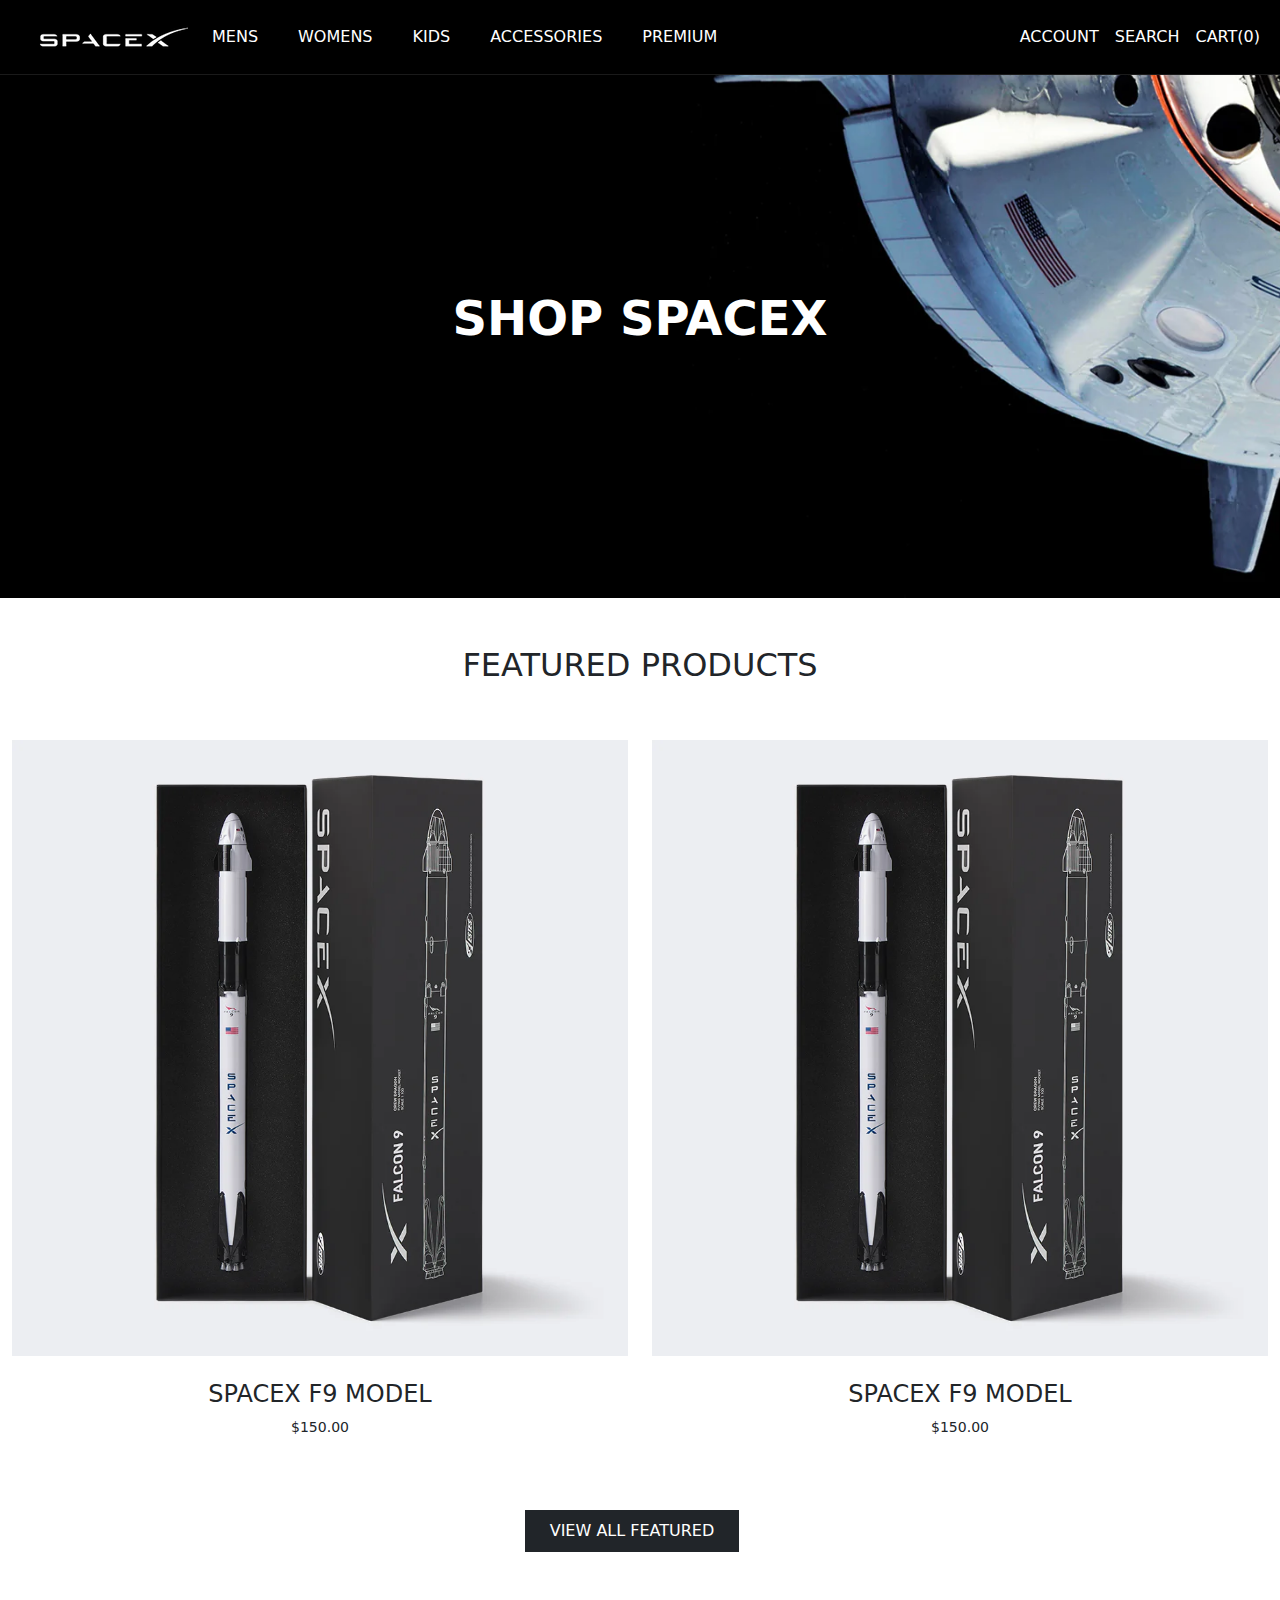
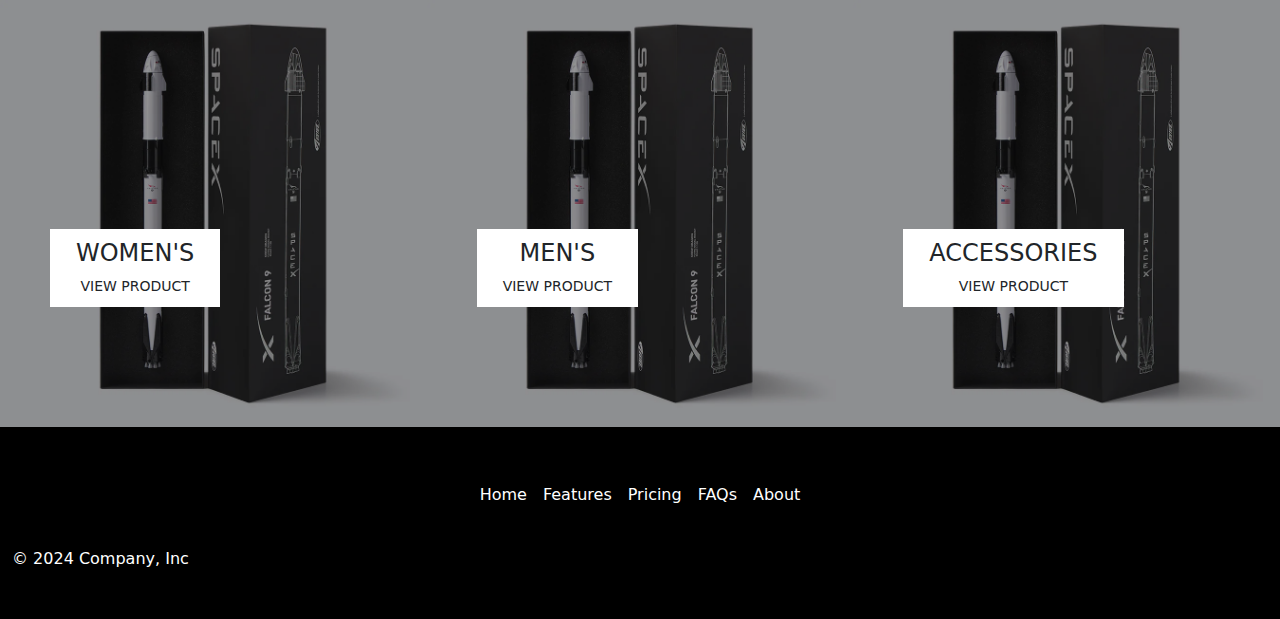
==== commit 49cb1930: "update" ====
--- a/index.html
+++ b/index.html
@@ -98,7 +98,6 @@
 
               <a class="nav-link" href="cart.html">Cart(0)</a>
 
-              <a class="nav-link" href="#">Cart(0)</a>
 
             </li>
           </ul>
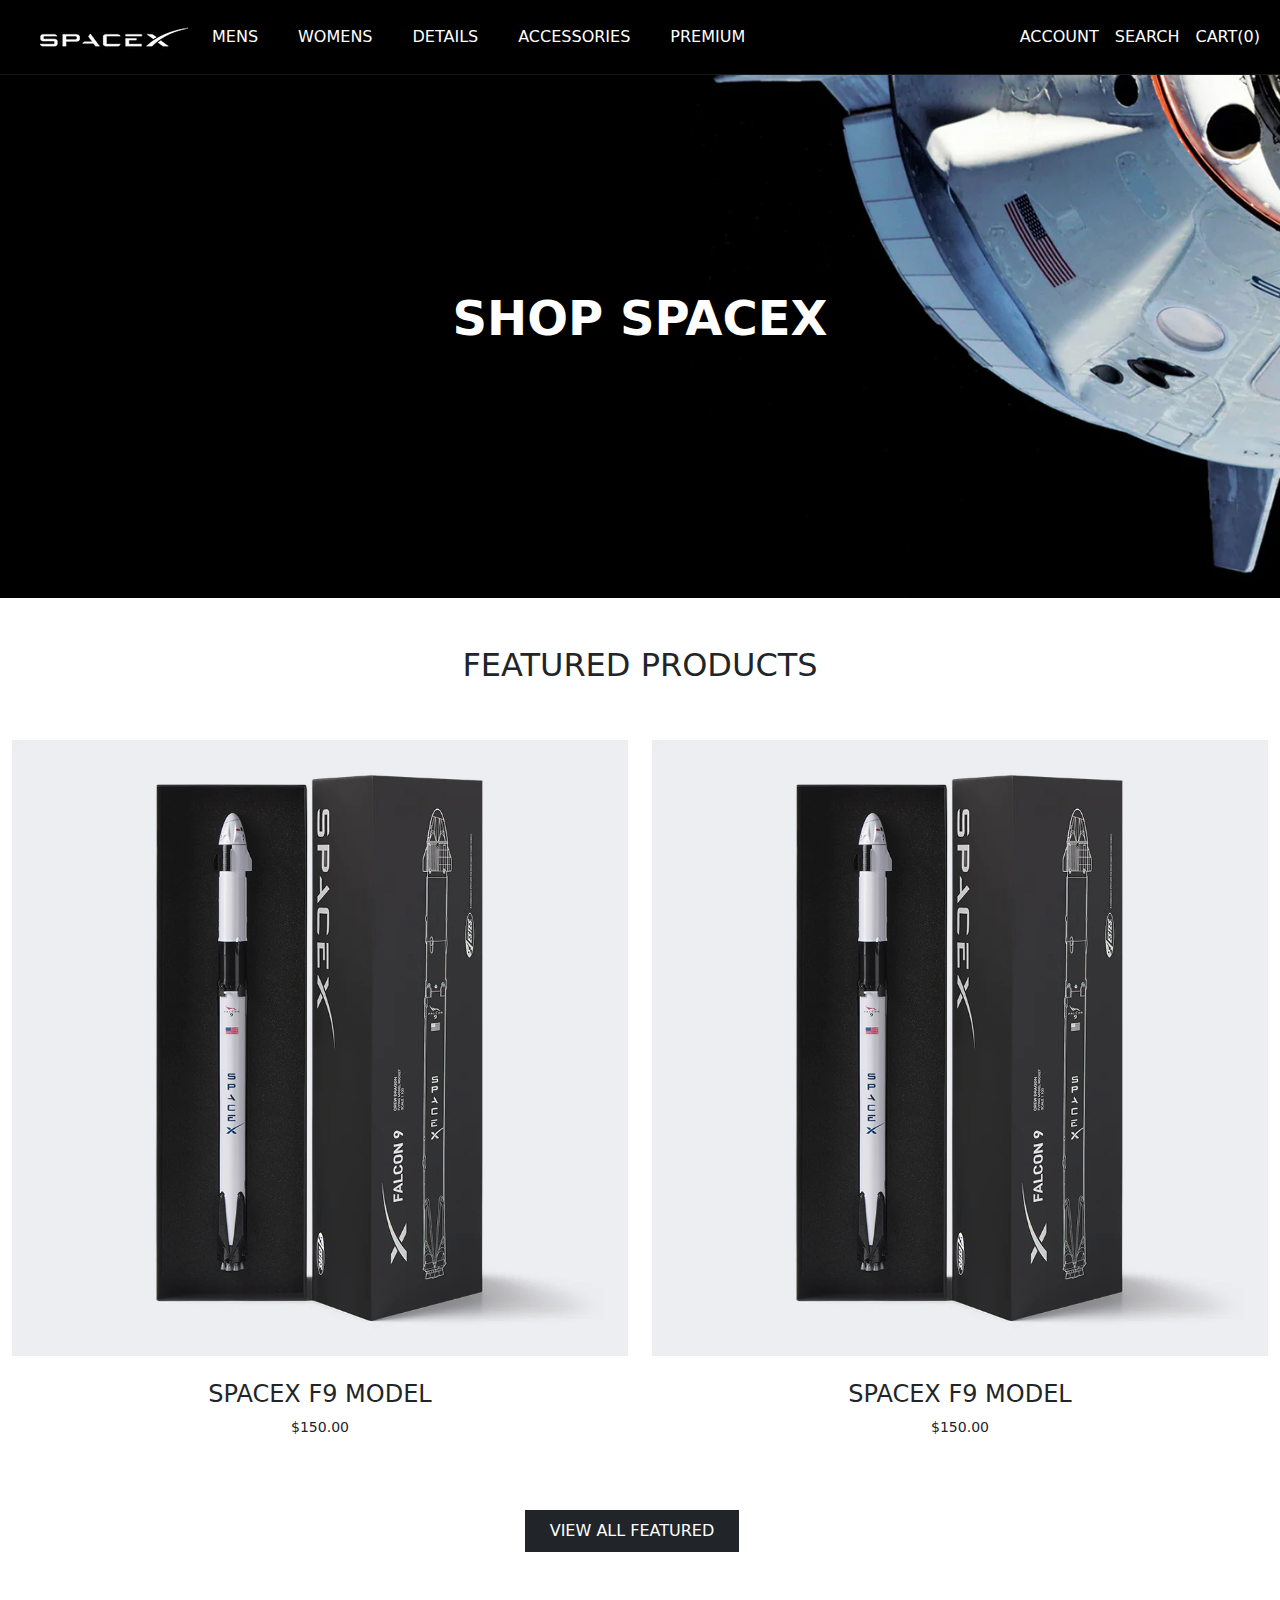
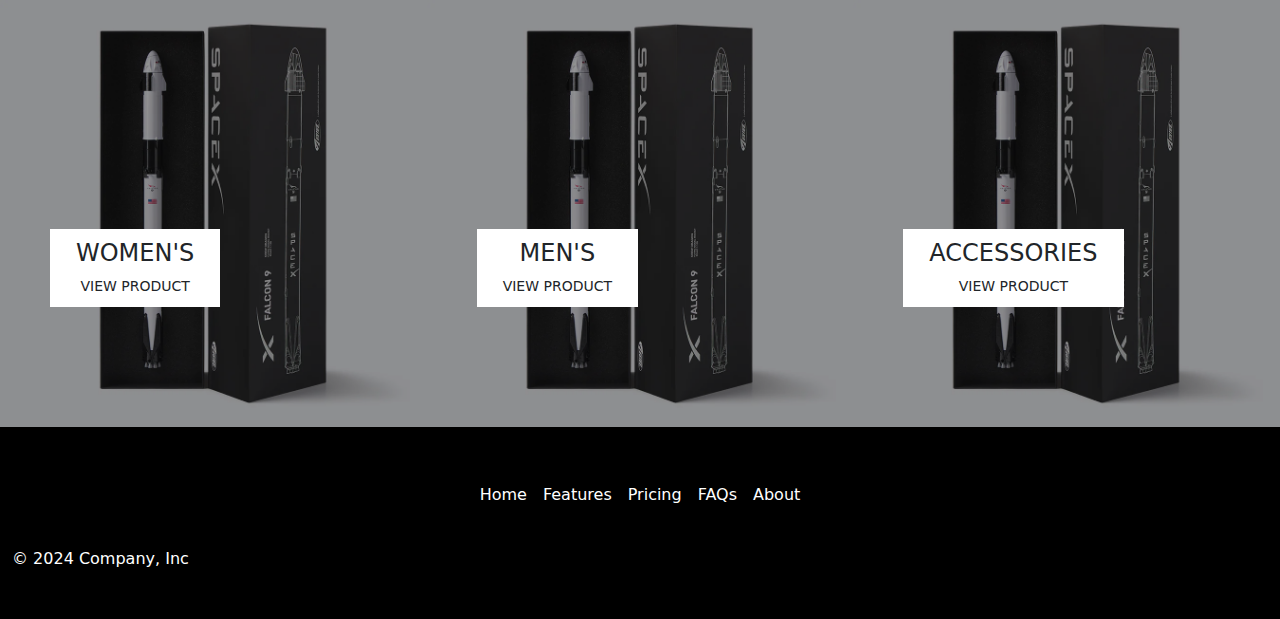
==== commit b703aac3: "updated" ====
--- a/index.html
+++ b/index.html
@@ -66,9 +66,9 @@
             </li>
 
             <li class="nav-item dropdown pe-4">
-              <a class="nav-link dropdown-toggle" href="#" id="dropdown01" data-bs-toggle="dropdown">KIDS</a>
-              <div class="dropdown-menu rounded-0" aria-labelledby="dropdown01">
-                <a class="dropdown-item" href="#">Shirts</a>
+              <a class="nav-link dropdown-toggle" href="details.html" id="dropdown01" data-bs-toggle="dropdown">DETAILS</a>
+              <div class="dropdown-menu rounded-0" aria-labelledby="dropdown01">
+                <a class="dropdown-item" href="details.html">Shirts</a>
                 <a class="dropdown-item" href="#">Outerwear</a>
                 <a class="dropdown-item" href="#">View All</a>
               </div>
